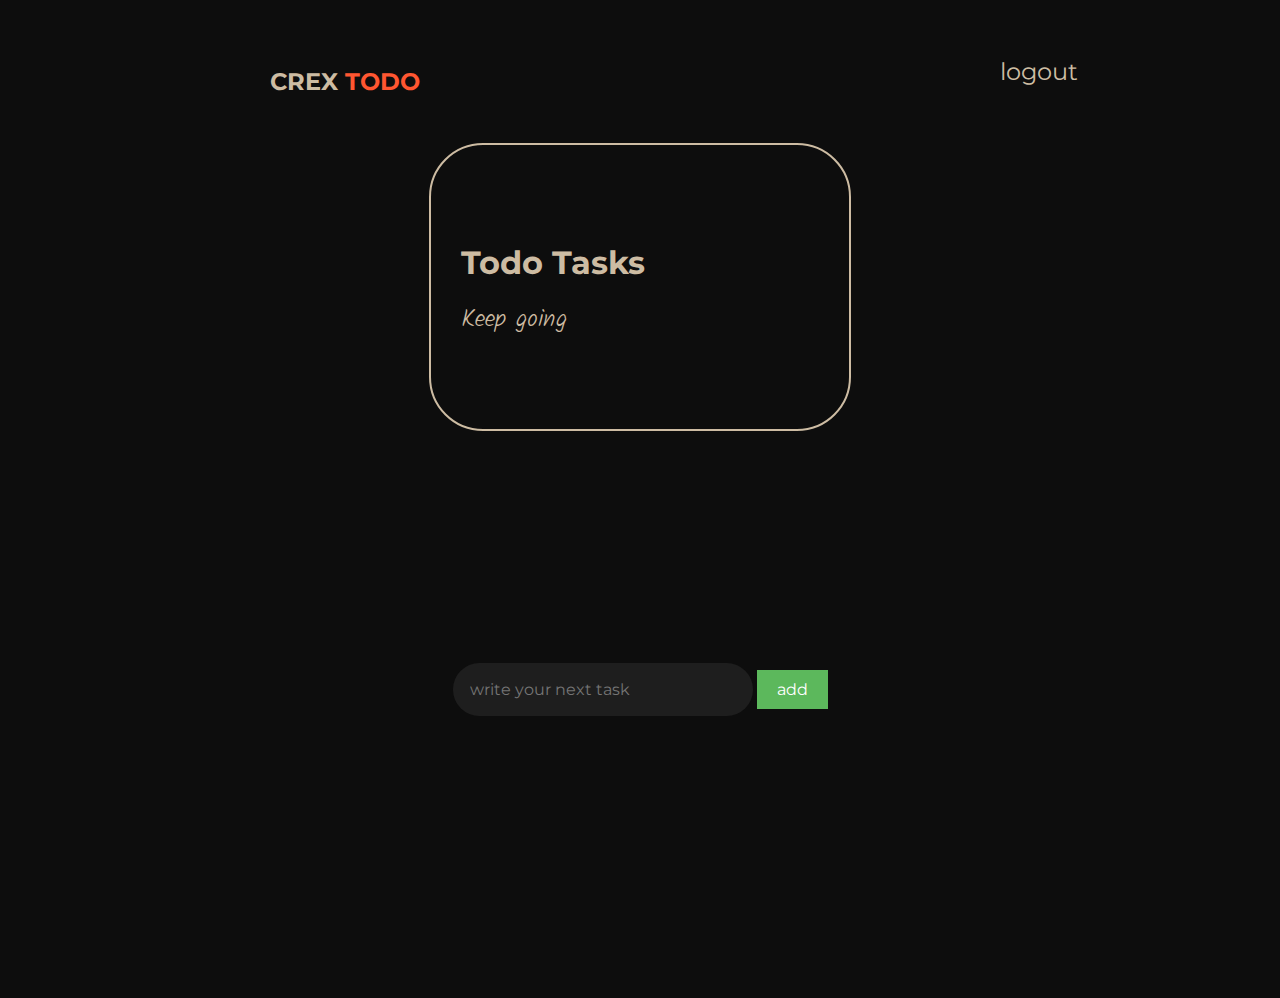
==== index.html @ adb271a0 "change on files" ====
<!DOCTYPE html>
<html lang="en">

<head>
    <meta charset="UTF-8">
    <meta name="viewport" content="width=device-width, initial-scale=1.0">
    <link rel="stylesheet" href="/style/index.css">
    <title>ToDo</title>
</head>

<body>
    <nav>
        <div class="title">
            <h2>CREX <span>TODO</span></h2>
        </div>
        <div class="signout">
            <button><a href="#">logout</a></button>
        </div>
    </nav>

    <div class="container">
        <div class="quots">
            <h2>Todo Tasks</h2>
            <p>Keep going</p>
        </div>
        <div class="add-todo">
            <input type="text" placeholder="write your next task">
            <button>add</button>
            <div class="todos"></div>
        </div>
        
    </div>

</body>

<script src="/src/index.js"></script>

</html>
---- style/index.css ----
@import url("https://fonts.googleapis.com/css2?family=Montserrat:ital,wght@0,100..900;1,100..900&display=swap");
@import url("https://fonts.googleapis.com/css2?family=Kalam:wght@300;400;700&display=swap");
* {
  margin: 0;
  padding: 0;
  box-sizing: border-box;
  font-family: "Montserrat", sans-serif;
}
html,
body {
  height: 100%;
  width: 100%;
  background-color: #0d0d0d;
}

nav {
  display: flex;
  justify-content: space-between;
  padding-top: 5vh;
  padding-left: 20vh;
  padding-right: 20vh;
}
.title h2 {
  margin-left: 10vh;
  margin-top: 2.4vh;
  font-size: 1.5rem;
  font-weight: 700;
  color: #cdbca3;
}

.signout a {
  text-decoration: none;
  color: white;
  font-size: 1.5rem;
  font-weight: 400;
}

.signout button {
  background-color: #0d0d0d;
  color: #cebea4;
  border: none;
  padding: 10px 20px;
  cursor: pointer;
  border: 2px solid #0d0d0d;
}
.signout a {
  color: #cebea4;
}

.signout button:hover {
  border-radius: 10px;
  border: 2px solid #ff5631;
}
.title span {
  color: #ff5631;
}

.container {
  margin: auto;
  display: flex;
  flex-direction: column;
  align-items: center;
  justify-content: space-between;
  height: 100%;
}

.quots {
  height: 32vh;
  width: 33vw;
  border: 2px solid #cdbca3;
  border-radius: 6vh;
  background-color: #0d0d0d;
  margin-top: 5vh;
  margin-bottom: 8vh;
  padding-top: 3vh;
  padding-bottom: 5vh;
}

.quots h2 {
  padding-top: 5.5vh;
  padding-left: 30px;
  padding-bottom: 2vh;
  font-size: 2rem;
  color: #cdbca3;
  margin-top: 2.4vh;
}

.quots p {
  font-family: "Kalam", cursive;
  padding-left: 30px;
  font-size: 1.5rem;
  font-weight: 200;
  color: #cdbca3;
  padding-bottom: 2vh;
}

.add-todo {
  margin-bottom: 22vw;
}

.add-todo input {
  padding: 17px;
  font-size: 16px;
  border: none;
  border-radius: 3vh;
  background-color: #1e1e1e;
  color: white;
  width: 300px;
  align-items: center;
}

.add-todo button {
  padding: 10px 20px;
  background-color: #5cb85c;
  color: white;
  border: none;
  font-size: 16px;
  cursor: pointer;
}

.add-todo button:hover {
  background-color: #449d44;
}

/* Styling for each todo item */
.todo {
  background-color: #0d0d0d;
  padding: 10px;
  border-radius: 5px;
  box-shadow: 0 2px 4px rgba(0, 0, 0, 0.1);
  display: flex;
  justify-content: space-between;
  align-items: center;
}

.todo-text p {
  margin: 0;
  font-size: 2rem;
  color: #cdbca3;
}

/* Styling the action buttons (Edit and Delete) */
.todo-actions button {
  padding: 5px 10px;
  margin-left: 5px;
  border: none;
  cursor: pointer;
}

.add-todo .edit {
  background-color: #f0ad4e;
  color: white;
}

.add-todo .delete {
  background-color: #d9534f;
  color: white;
}

.edit:hover {
  background-color: #ec971f;
}

.delete:hover {
  background-color: #c9302c;
}
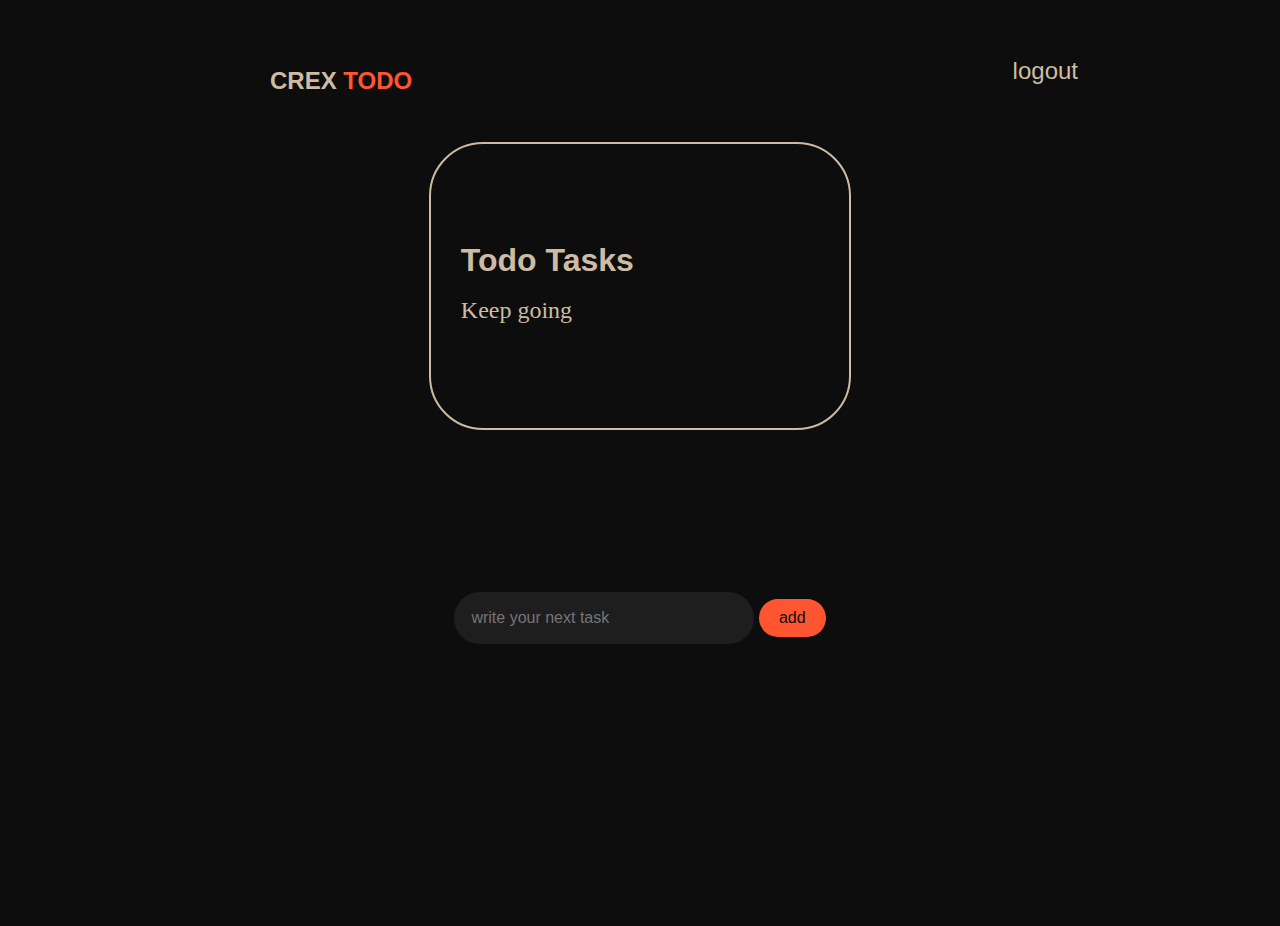
==== commit 24abee32: "changing file names" ====
--- a/index.html
+++ b/index.html
@@ -4,7 +4,7 @@
 <head>
     <meta charset="UTF-8">
     <meta name="viewport" content="width=device-width, initial-scale=1.0">
-    <link rel="stylesheet" href="/style/index.css">
+    <link rel="stylesheet" href="/index.css">
     <title>ToDo</title>
 </head>
 
@@ -33,6 +33,6 @@
 
 </body>
 
-<script src="/src/index.js"></script>
+<script src="/index.js"></script>
 
 </html>--- a/index.css
+++ b/index.css
@@ -0,0 +1,186 @@
+/* Ensure consistent box sizing */
+* {
+  margin: 0;
+  padding: 0;
+  box-sizing: border-box;
+  font-family: "Montserrat", sans-serif;
+}
+
+html,
+body {
+  height: 100%;
+  width: 100%;
+  background-color: #0d0d0d;
+}
+
+/* Navbar styling */
+nav {
+  display: flex;
+  justify-content: space-between;
+  padding-top: 5vh;
+  padding-left: 20vh;
+  padding-right: 20vh;
+}
+
+.title h2 {
+  margin-left: 10vh;
+  margin-top: 2.4vh;
+  font-size: 1.5rem;
+  font-weight: 700;
+  color: #cdbca3;
+}
+
+.signout a {
+  text-decoration: none;
+  color: white;
+  font-size: 1.5rem;
+  font-weight: 400;
+}
+
+.signout button {
+  background-color: #0d0d0d;
+  color: #cebea4;
+  border: none;
+  padding: 10px 20px;
+  cursor: pointer;
+  border: 2px solid #0d0d0d;
+}
+
+.signout a {
+  color: #cebea4;
+}
+
+.signout button:hover {
+  border-radius: 10px;
+  border: 2px solid #ff5631;
+}
+
+.title span {
+  color: #ff5631;
+}
+
+/* Container styling */
+.container {
+  margin: auto;
+  display: flex;
+  flex-direction: column;
+  align-items: center;
+  justify-content: space-between;
+  height: auto;
+  width: auto;
+  /* background-color: white;  */
+  gap: 10vh;
+}
+
+.quots {
+  height: 32vh;
+  width: 33vw;
+  border: 2px solid #cdbca3;
+  border-radius: 6vh;
+  background-color: #0d0d0d;
+  margin-top: 5vh;
+  margin-bottom: 8vh;
+  padding-top: 3vh;
+  padding-bottom: 5vh;
+}
+
+.quots h2 {
+  padding-top: 5.5vh;
+  padding-left: 30px;
+  padding-bottom: 2vh;
+  font-size: 2rem;
+  color: #cdbca3;
+  margin-top: 2.4vh;
+}
+
+.quots p {
+  font-family: "Kalam", cursive;
+  padding-left: 30px;
+  font-size: 1.5rem;
+  font-weight: 200;
+  color: #cdbca3;
+  padding-bottom: 2vh;
+}
+
+.add-todo {
+  margin-bottom: 22vw;
+}
+
+.add-todo input {
+  padding: 17px;
+  font-size: 16px;
+  border: none;
+  border-radius: 3vh;
+  background-color: #1e1e1e;
+  color: white;
+  width: 300px;
+  align-items: center;
+}
+
+.add-todo button {
+  padding: 10px 20px;
+  background-color: #ff5631;
+  color: #0d0d0d;
+  border: none;
+  border-radius: 3vh;
+  font-size: 16px;
+  cursor: pointer;
+}
+
+/* Styling for each todo item */
+.todo {
+  background-color: #0d0d0d;
+  padding: 10px;
+  border-radius: 5px;
+  box-shadow: 0 2px 4px rgba(0, 0, 0, 0.1);
+  display: flex;
+  justify-content: space-between;
+  align-items: center;
+  width: 100%;
+  max-width: 600px;
+  margin: 10px 0;
+}
+
+.todo-text {
+  flex-grow: 1;
+  margin-right: 10px;
+  overflow: hidden;
+  text-overflow: ellipsis;
+}
+
+.todo-text p {
+  margin: 0;
+  font-size: 2rem;
+  color: #cdbca3;
+  word-break: break-word;
+}
+
+/* Styling the action buttons (Edit and Delete) */
+.todo-actions {
+  display: flex;
+}
+
+.todo-actions button {
+  padding: 5px 10px;
+  margin-left: 5px;
+  border: none;
+  cursor: pointer;
+}
+
+.edit {
+  background-color: #f0ad4e;
+  color: white;
+}
+
+.delete {
+  background-color: #d9534f;
+  color: white;
+}
+
+.edit:hover {
+  background-color: #ec971f;
+}
+
+.delete:hover {
+  background-color: #c9302c;
+}
